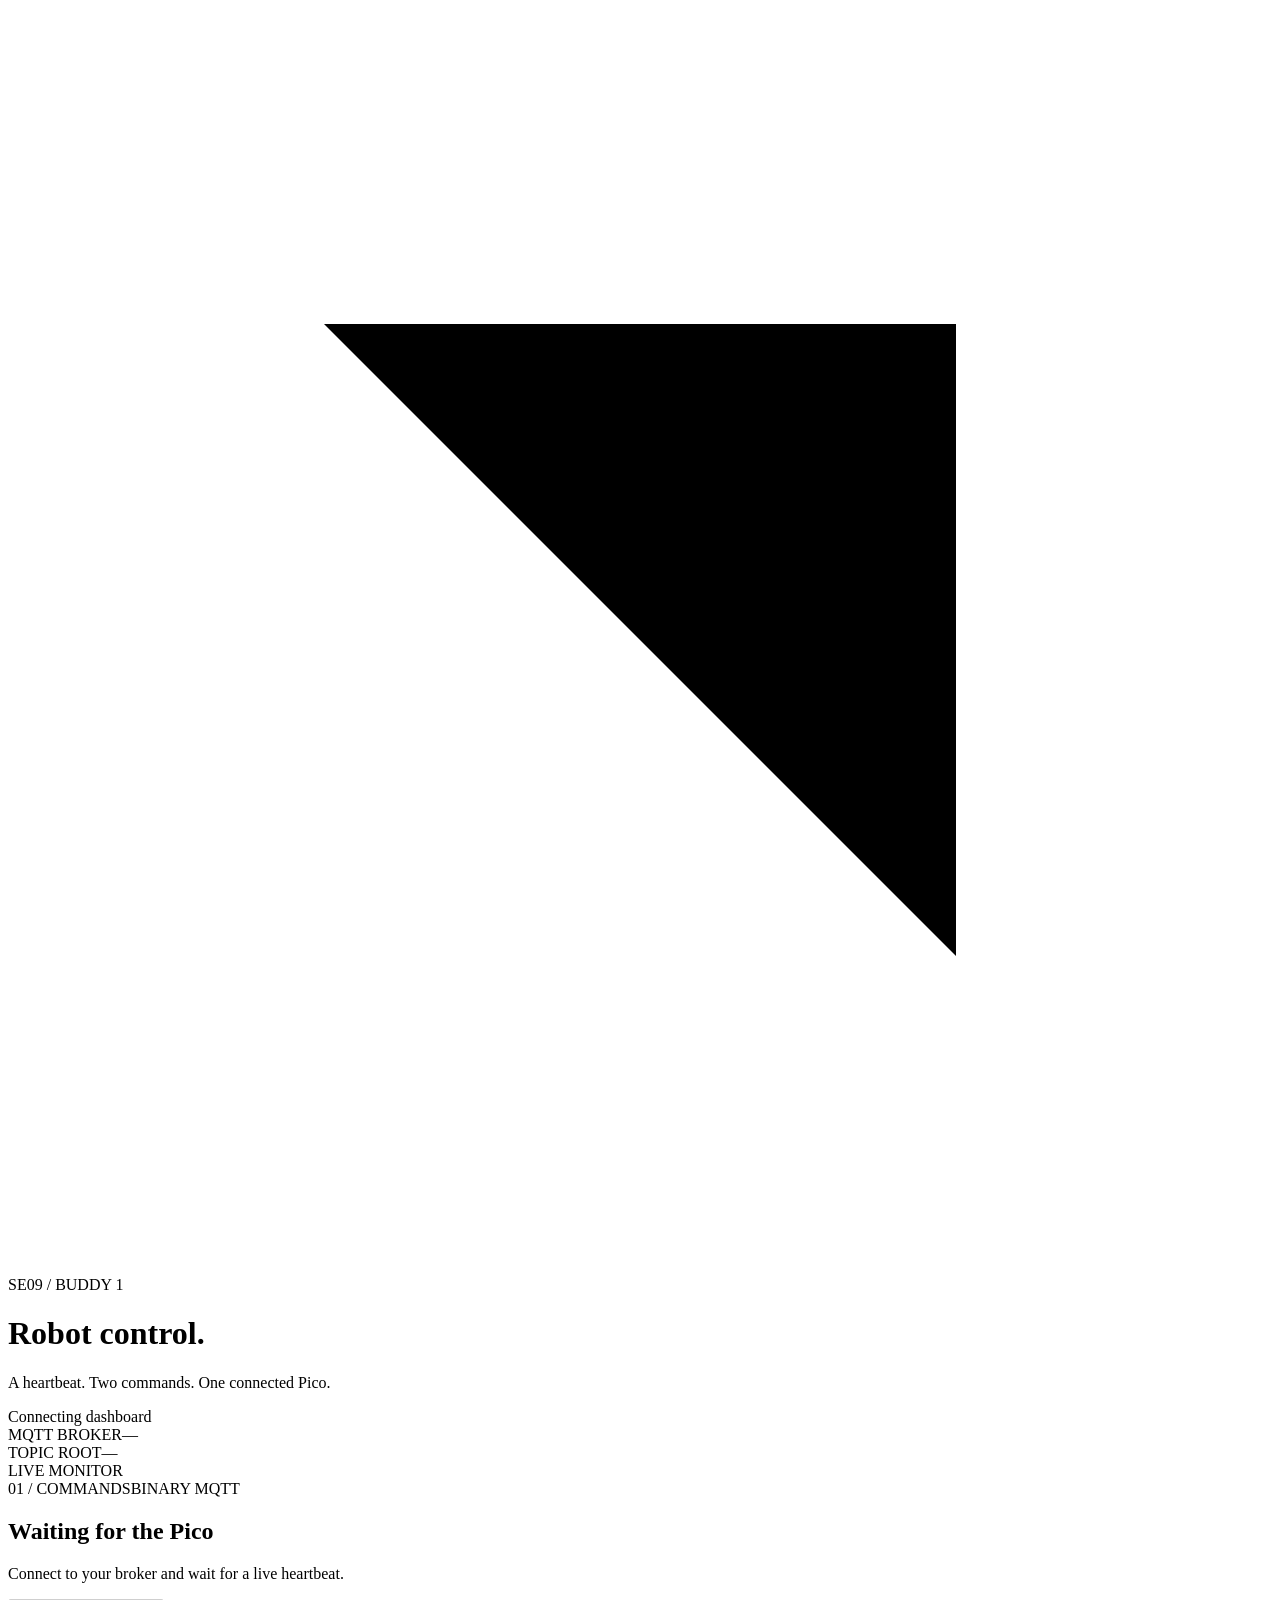
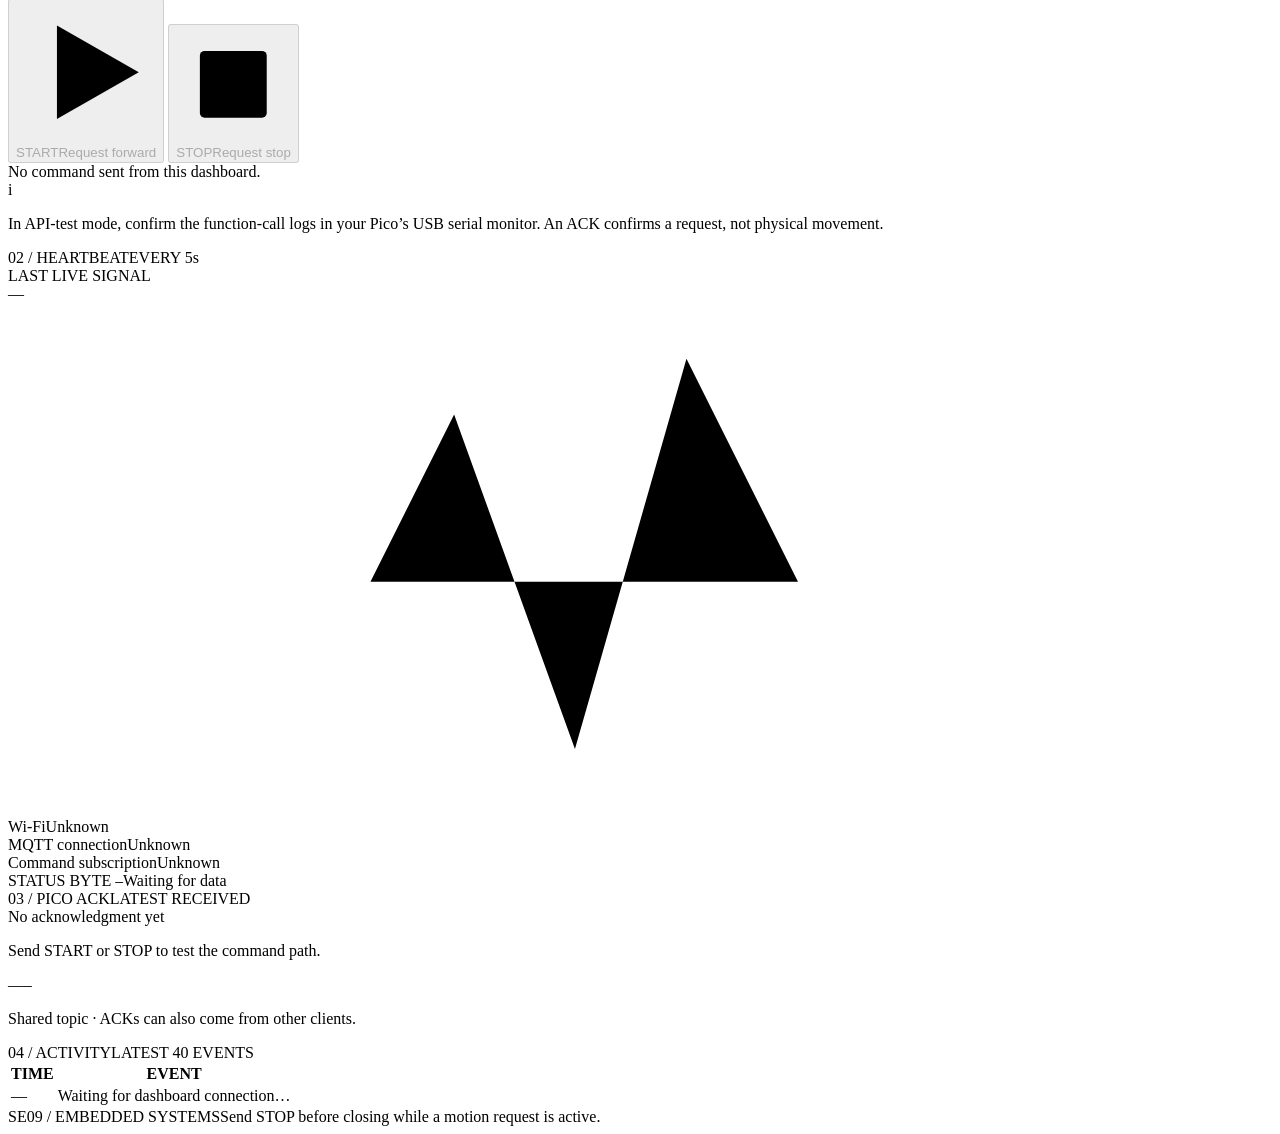
==== tools/dashboard/index.html @ fd280355 "Add browser dashboard for MQTT START STOP and heartbeat monitoring" ====
<!doctype html>
<html lang="en">
<head>
  <meta charset="utf-8">
  <meta name="viewport" content="width=device-width, initial-scale=1">
  <title>SE09 · Robot control</title>
  <link rel="stylesheet" href="/styles.css">
  <script src="/app.js" defer></script>
</head>
<body>
  <main class="shell">
    <header class="page-header">
      <div><div class="eyebrow"><span class="brand-mark"><svg viewBox="0 0 20 20" aria-hidden="true"><path d="M5 15 15 5M5 5h10v10"/></svg></span> SE09 <span class="divider">/</span> BUDDY 1</div>
        <h1>Robot control<span class="title-dot">.</span></h1>
        <p class="subtitle">A heartbeat. Two commands. One connected Pico.</p>
      </div>
      <div class="connection-pill" id="broker-pill"><span class="dot"></span><span id="broker-label">Connecting dashboard</span></div>
    </header>

    <section class="connection-strip" aria-label="MQTT settings">
      <div><span class="field-label">MQTT BROKER</span><span class="mono" id="broker-address">—</span></div>
      <span class="strip-divider"></span>
      <div><span class="field-label">TOPIC ROOT</span><span class="mono" id="topic-root">—</span></div>
      <div class="stream-label"><span class="dot"></span> LIVE MONITOR</div>
    </section>

    <div id="notice" class="notice" role="status" hidden></div>

    <div class="main-grid">
      <section class="card control-card">
        <div class="section-top"><span class="eyebrow">01 / COMMANDS</span><span class="tiny-label">BINARY MQTT</span></div>
        <div class="ready-line"><span class="ready-dot" id="ready-dot"></span><h2 id="pico-state">Waiting for the Pico</h2></div>
        <p class="card-description" id="pico-description">Connect to your broker and wait for a live heartbeat.</p>
        <div class="command-buttons">
          <button id="start" class="command start" disabled><span class="button-icon"><svg viewBox="0 0 24 24" aria-hidden="true"><path d="m7 4 14 8-14 8z"/></svg></span><span class="button-word">START</span><span class="button-caption">Request forward</span></button>
          <button id="stop" class="command stop" disabled><span class="button-icon stop-icon"><svg viewBox="0 0 24 24" aria-hidden="true"><rect x="5" y="5" width="14" height="14" rx="1"/></svg></span><span class="button-word">STOP</span><span class="button-caption">Request stop</span></button>
        </div>
        <div class="command-feedback" id="command-feedback" aria-live="polite">No command sent from this dashboard.</div>
        <div class="control-note"><span class="note-icon">i</span><p>In API-test mode, confirm the function-call logs in your Pico’s USB serial monitor. An ACK confirms a request, not physical movement.</p></div>
      </section>

      <section class="card heartbeat-card">
        <div class="section-top"><span class="eyebrow">02 / HEARTBEAT</span><span class="interval-label">EVERY 5s</span></div>
        <div class="heartbeat-hero"><div><span class="field-label">LAST LIVE SIGNAL</span><div class="heartbeat-value" id="heartbeat-age">—</div></div>
          <svg class="pulse-chart" viewBox="0 0 136 55" aria-hidden="true"><path d="M0 30 H29 L39 30 L48 12 L61 48 L73 6 L85 30 H136"/></svg>
        </div>
        <div class="connection-flags">
          <div class="flag-row"><span>Wi-Fi</span><span id="wifi" class="flag">Unknown</span></div>
          <div class="flag-row"><span>MQTT connection</span><span id="mqtt" class="flag">Unknown</span></div>
          <div class="flag-row"><span>Command subscription</span><span id="subscribed" class="flag">Unknown</span></div>
        </div>
        <div class="heartbeat-footer"><span>STATUS BYTE <code id="status-hex">—</code></span><span id="drop-status">Waiting for data</span></div>
      </section>
    </div>

    <div class="bottom-grid">
      <section class="card ack-card">
        <div class="section-top"><span class="eyebrow">03 / PICO ACK</span><span class="tiny-label">LATEST RECEIVED</span></div>
        <div id="ack-result" class="ack-result">No acknowledgment yet</div>
        <p id="ack-detail" class="muted">Send START or STOP to test the command path.</p>
        <div class="ack-footer"><span id="ack-time">—</span><code id="ack-hex">—</code></div>
        <p class="ack-note">Shared topic · ACKs can also come from other clients.</p>
      </section>

      <section class="card event-card">
        <div class="section-top"><span class="eyebrow">04 / ACTIVITY</span><span class="tiny-label">LATEST 40 EVENTS</span></div>
        <div class="event-scroll"><table aria-label="Connection and command activity"><thead><tr><th>TIME</th><th>EVENT</th></tr></thead><tbody id="events"><tr><td>—</td><td>Waiting for dashboard connection…</td></tr></tbody></table></div>
      </section>
    </div>
    <footer class="page-footer"><span>SE09 / EMBEDDED SYSTEMS</span><span>Send STOP before closing while a motion request is active.</span></footer>
  </main>
</body>
</html>
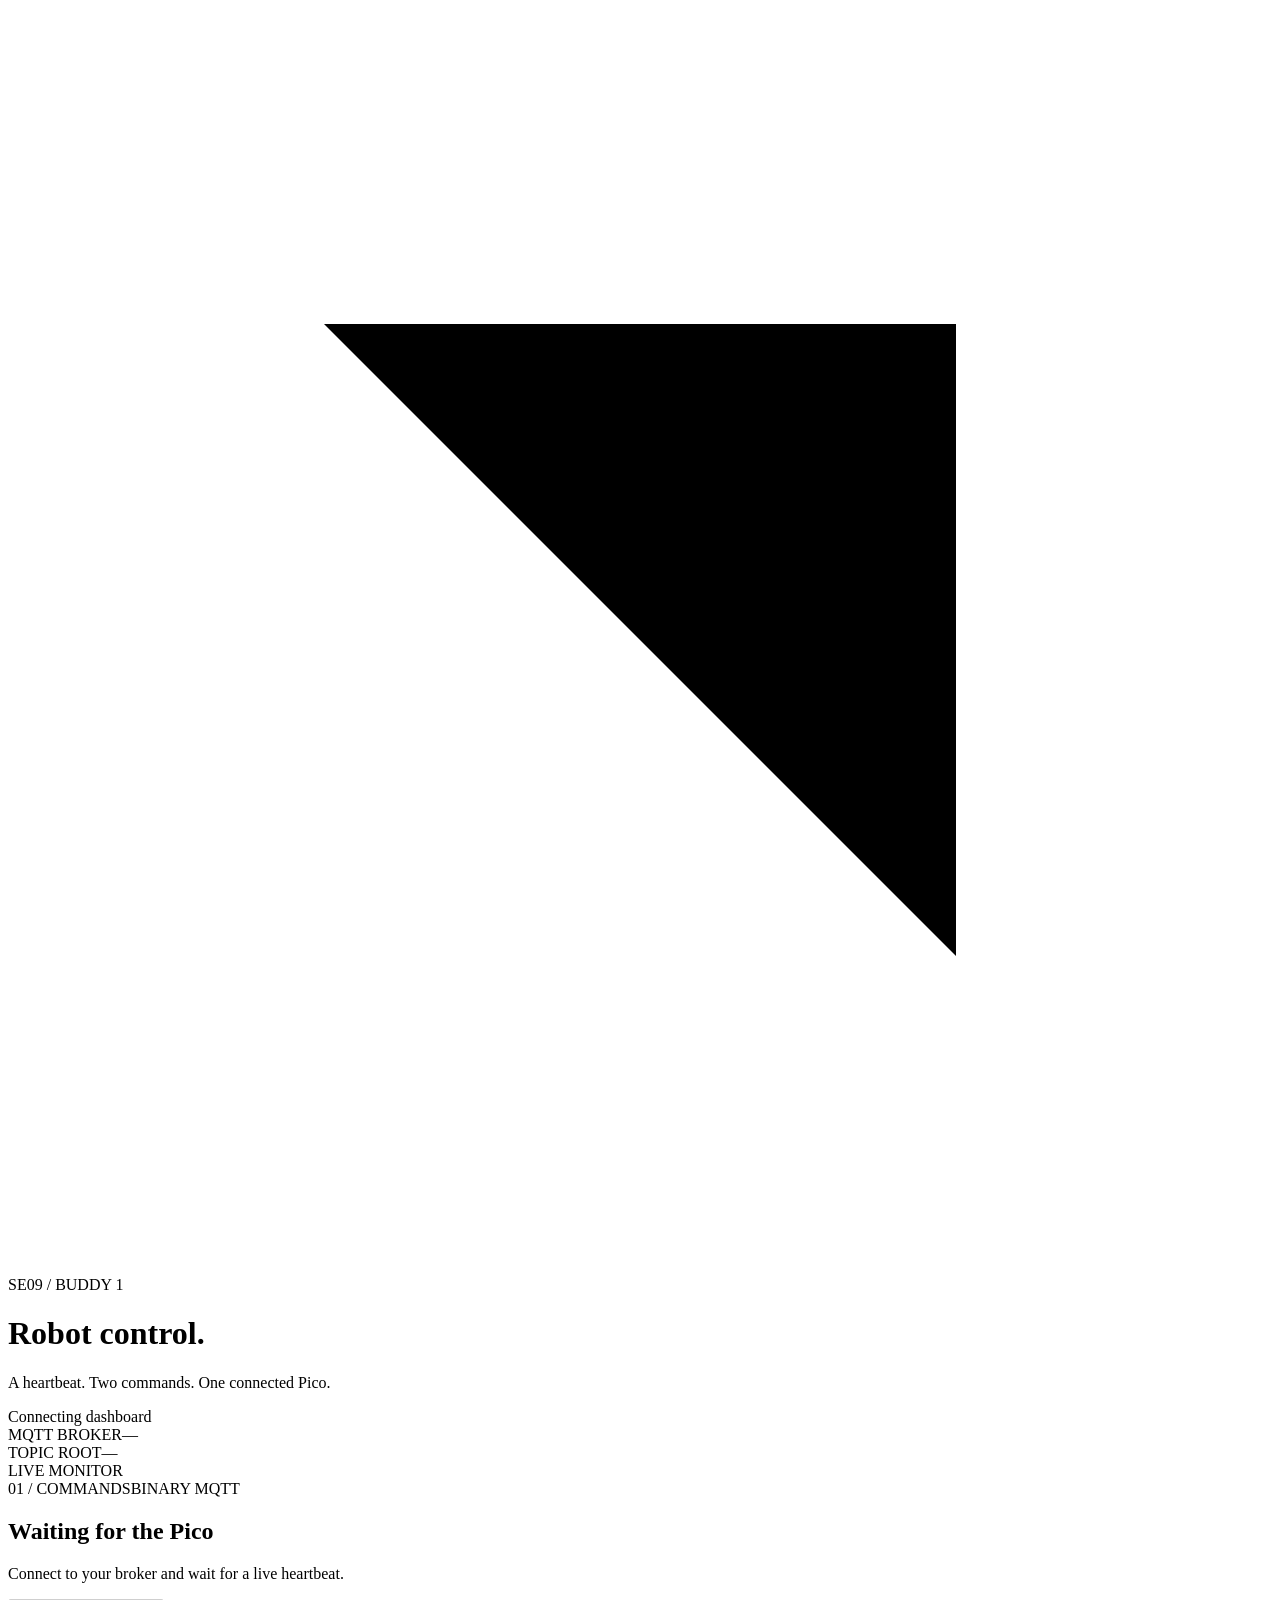
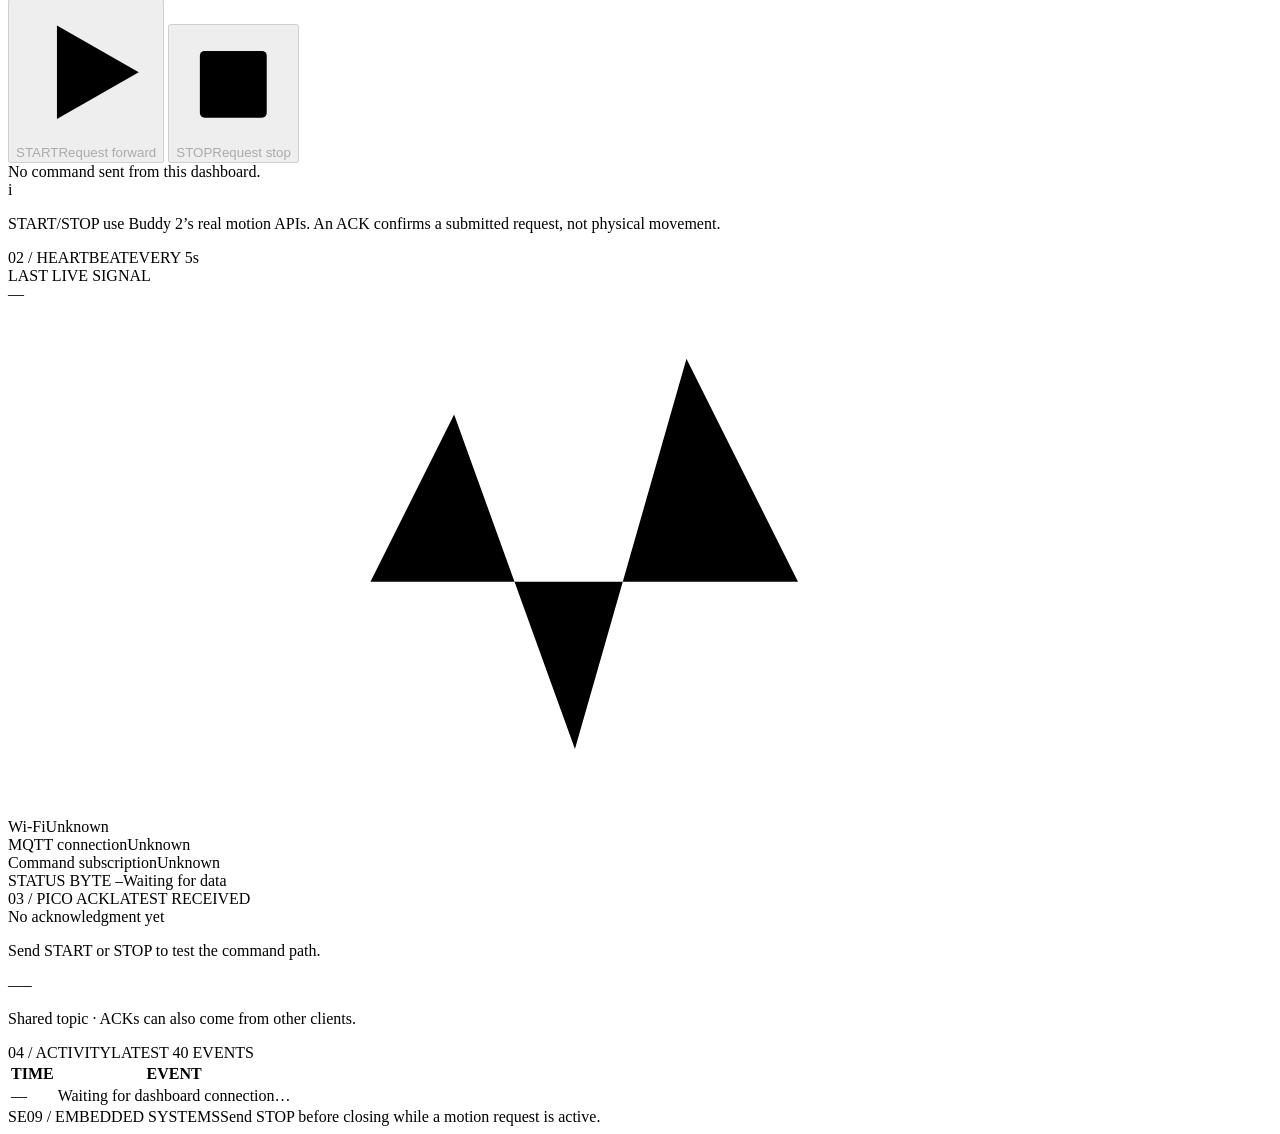
==== commit 1c5f25d0: "Remove MQTT fake motion API mode and use real motion implementation" ====
--- a/tools/dashboard/index.html
+++ b/tools/dashboard/index.html
@@ -36,7 +36,7 @@
           <button id="stop" class="command stop" disabled><span class="button-icon stop-icon"><svg viewBox="0 0 24 24" aria-hidden="true"><rect x="5" y="5" width="14" height="14" rx="1"/></svg></span><span class="button-word">STOP</span><span class="button-caption">Request stop</span></button>
         </div>
         <div class="command-feedback" id="command-feedback" aria-live="polite">No command sent from this dashboard.</div>
-        <div class="control-note"><span class="note-icon">i</span><p>In API-test mode, confirm the function-call logs in your Pico’s USB serial monitor. An ACK confirms a request, not physical movement.</p></div>
+        <div class="control-note"><span class="note-icon">i</span><p>START/STOP use Buddy 2’s real motion APIs. An ACK confirms a submitted request, not physical movement.</p></div>
       </section>
 
       <section class="card heartbeat-card">
